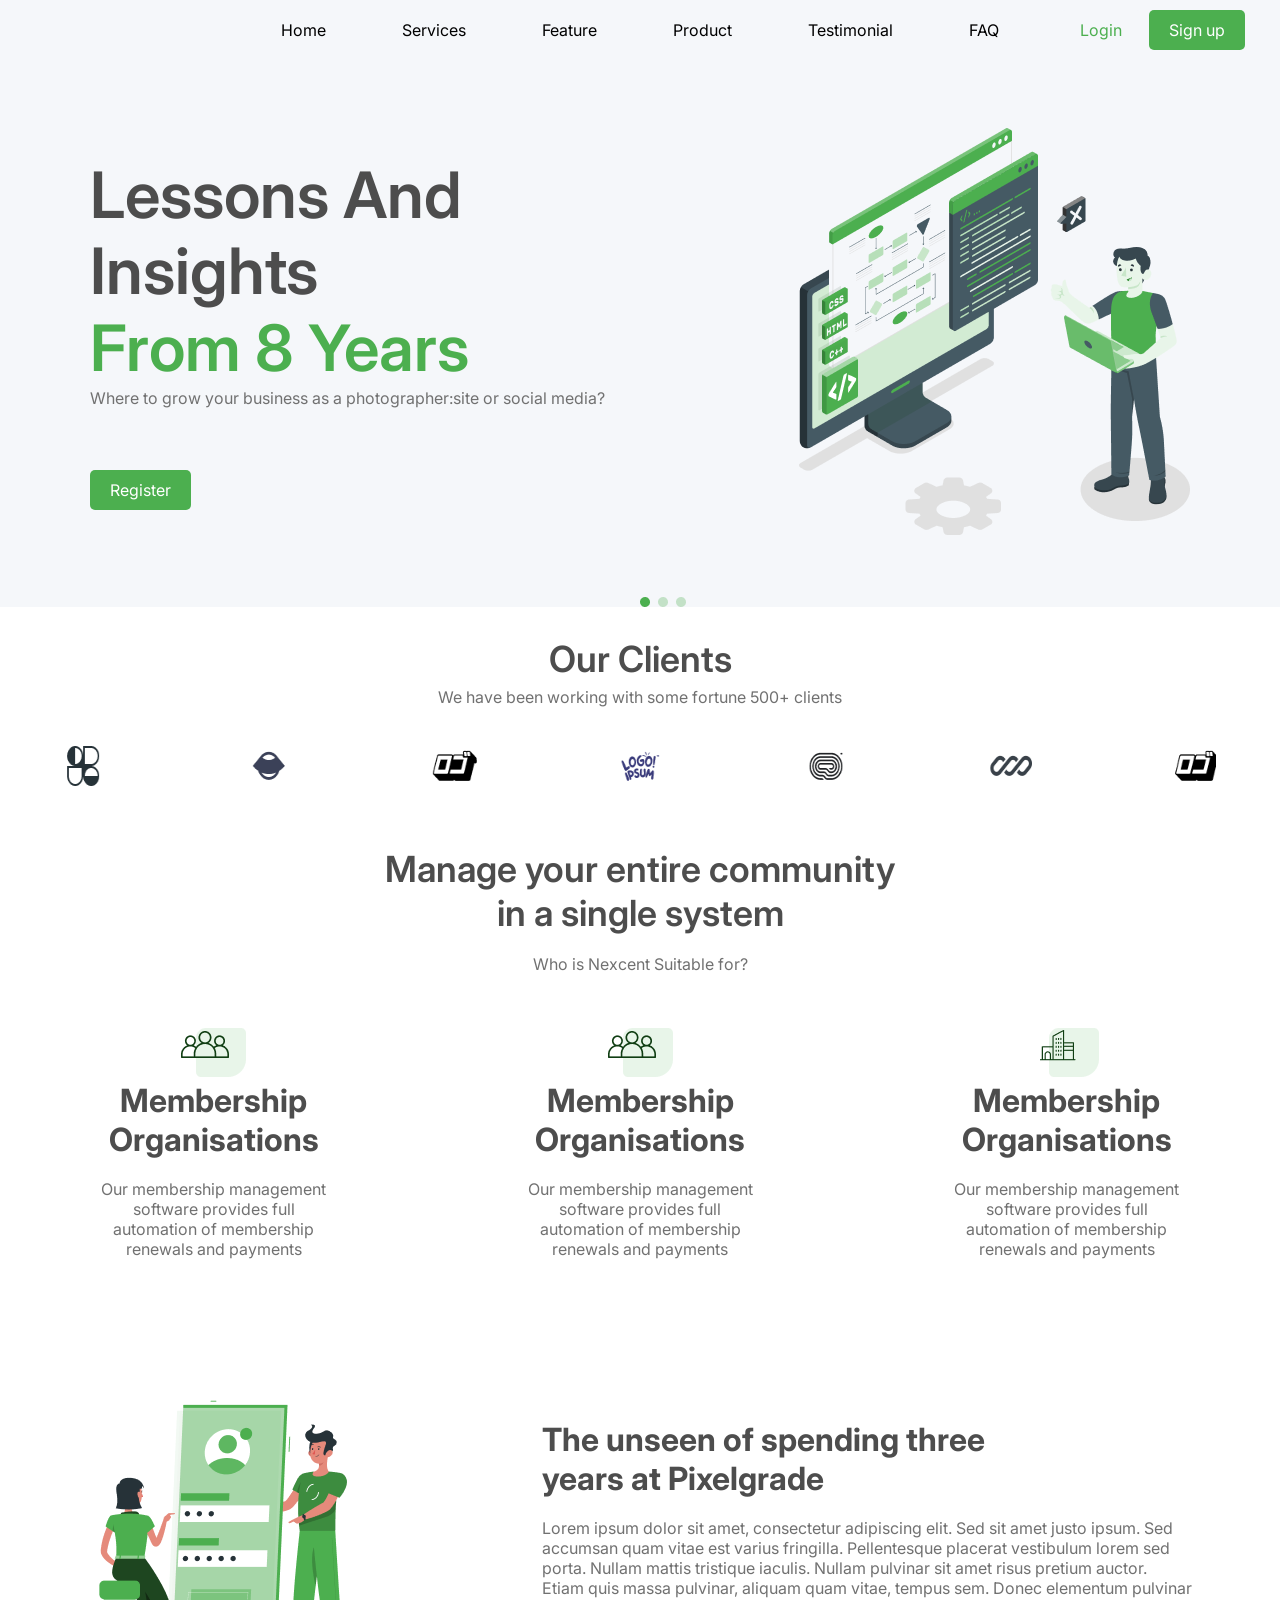
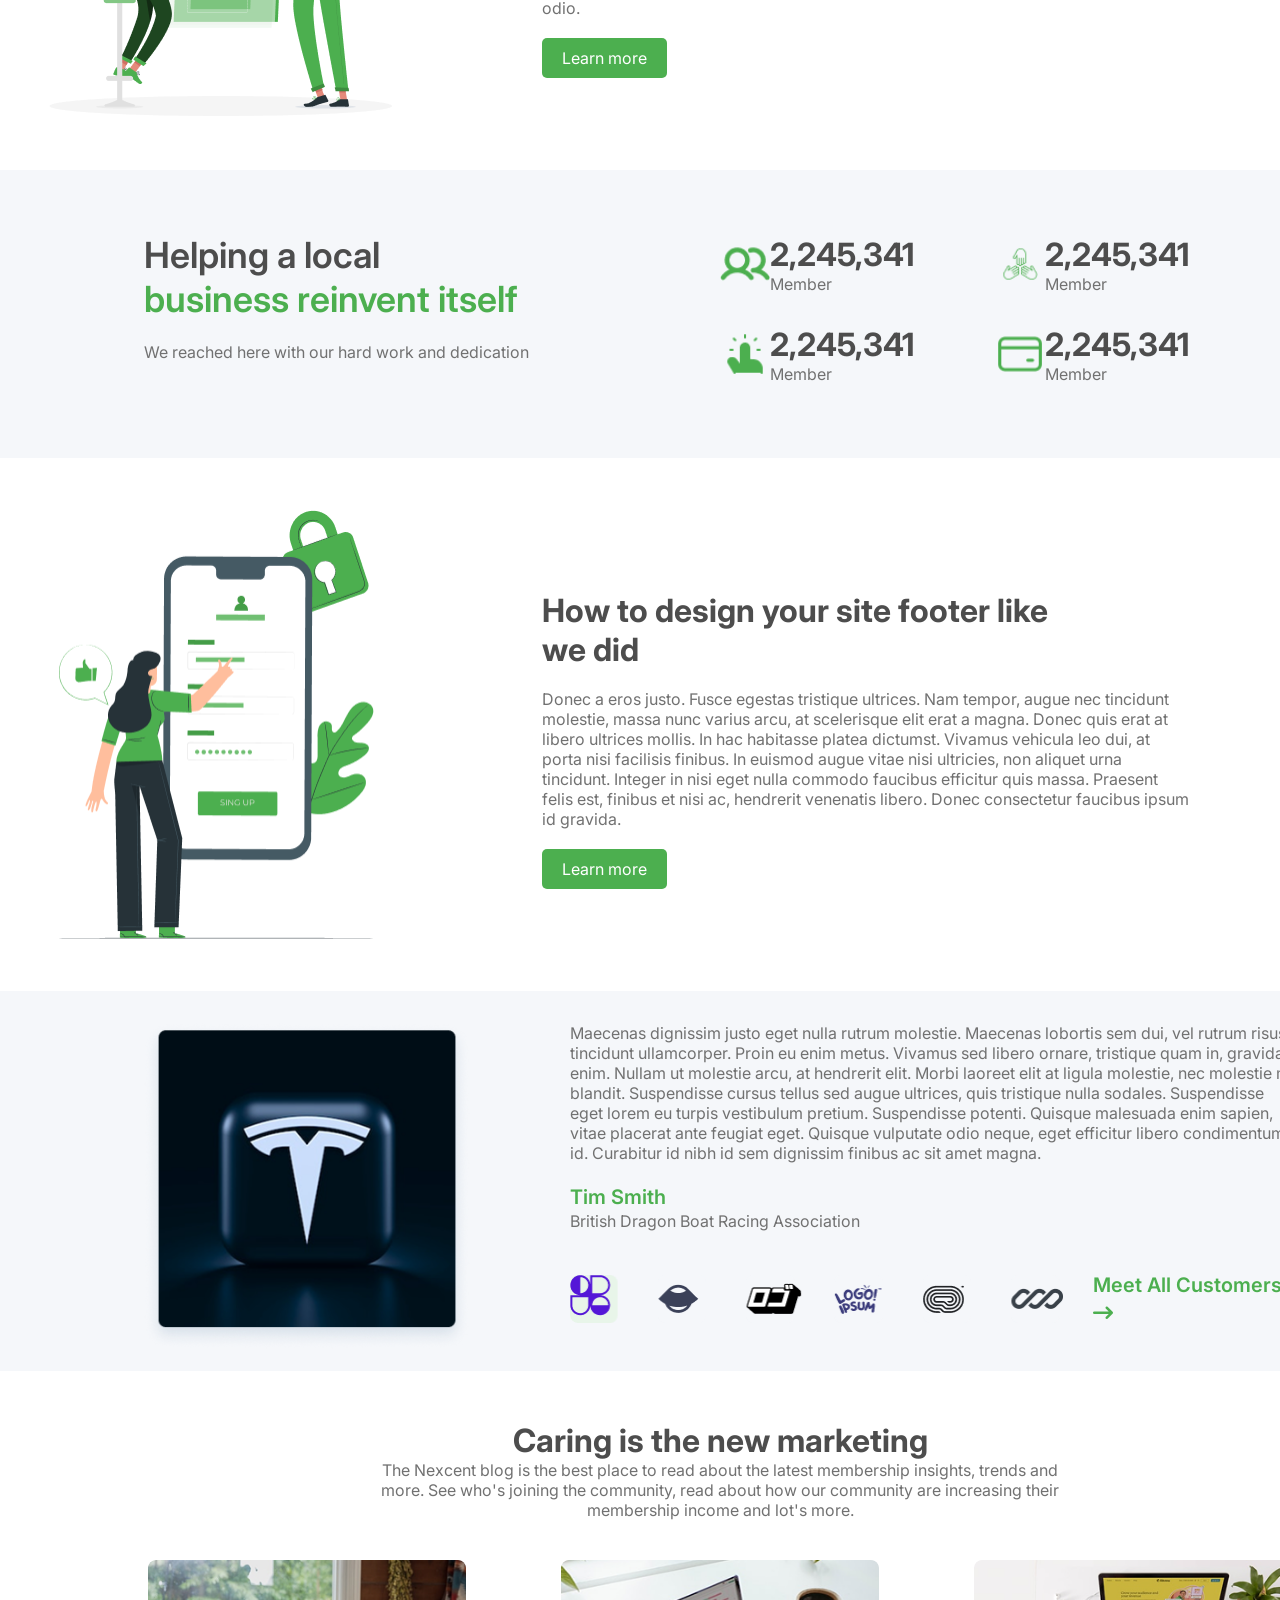
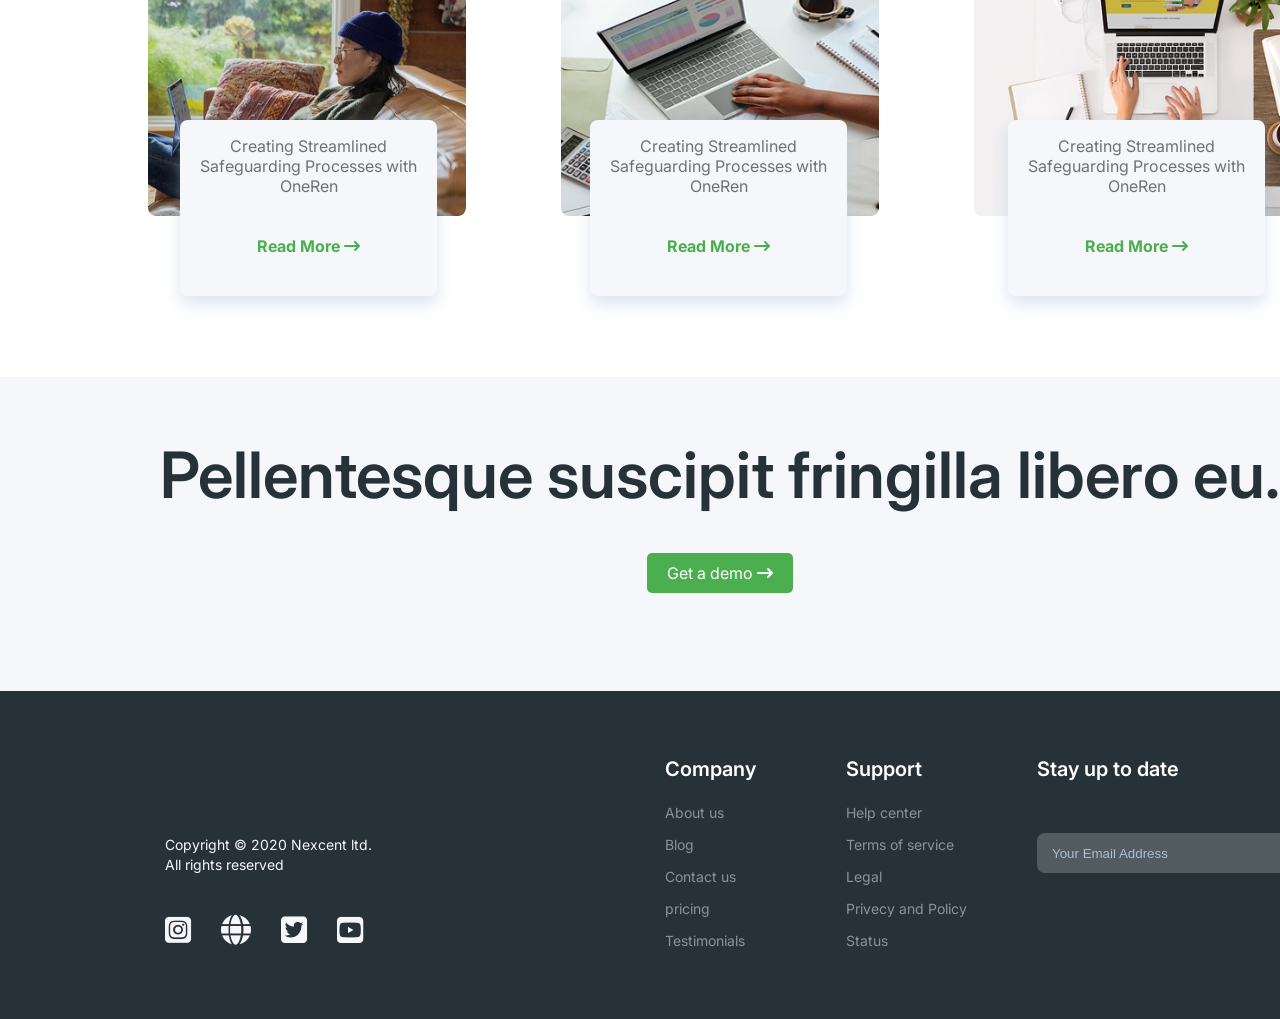
==== index.html @ f995667a "Add files via upload" ====
<!DOCTYPE html>
<html lang="en">
<head>
    <meta charset="UTF-8">
    <meta name="viewport" content="width=device-width, initial-scale=1.0">
    <title>Nexcent</title>
    <link rel="stylesheet" href="style.css">
    <link rel="stylesheet" href="https://cdnjs.cloudflare.com/ajax/libs/font-awesome/6.5.1/css/all.min.css">
</head>

<body>
   
        
     <div id="container">
             <header>
          <nav>
            <div class="logo">
                <a href="index.html"><img src="./assets/Logo.png" alt=""></a>
            </div>
            <div class="navmenu">
                <ul>
                    <li><a href="index.html">Home</a></li>
                    <li><a href="#">Services</a></li>
                    <li><a href="#">Feature</a></li>
                    <li><a href="#">Product</a></li>
                    <li><a href="#">Testimonial</a></li>
                    <li><a href="#">FAQ</a></li>
                </ul>
            </div>
            <div class="register">
                <ul>
                    <a href="login.html" class="btn2"><li >Login</li></a>
                    <a href="singup.html"><li class="btn">Sign up</li></a>
                </ul>
            </div>
         </nav>
          </header>
         <main>
         <div class="hero-section">
            
            <div class="hero-text"><span class="mainline">Lessons And Insights <br><span class="mainline2">From 8 Years</span></span><br><span class="minitxt">Where to grow your business as a photographer:site or social media?</span><br><br><br><a href="singup.html" class="btn">Register</a></div>
            <div class="hero-img"><img src="./assets/Illustration.png" alt=""></div>
            <img src="./assets/Dot.png" alt="" class="dot">
         </div>

         <div class="clients">
            <p class="oc">Our Clients</p><br>
            <p class="oc1">We have been working with some fortune 500+ clients</p>
            <img src="./assets/Clients Logos.png" alt="" class="clientslogo">
            <p class="oc2">Manage your entire community<br>in a single system <br> <span >Who is Nexcent Suitable for?</span></p>
            <div class="frame4">
                <div class="occard1 cardd">
                    <img src="./assets/Icon.png" alt="">
                    <h1>Membership Organisations</h1><br>
                    <p>Our membership management software provides full automation of membership renewals and payments</p>
                </div>
                <div class="occard2 cardd ">
                    <img src="./assets/Icon.png" alt="">
                    <h1>Membership Organisations</h1><br>
                    <p>Our membership management software provides full automation of membership renewals and payments</p>
                </div>
                <div class="occard3 cardd">
                    <img src="./assets/Icon (1).png" alt="">
                    <h1>Membership Organisations</h1><br>
                    <p>Our membership management software provides full automation of membership renewals and payments</p>
                </div>
            </div>
         </div> 
          
         <div class="unlock">
           <div class="unlockimg"> <img src="./assets/Frame 35.png" alt=""></div>
           <div class="unlockinfo">
             <h1>The unseen of spending three <br> years at Pixelgrade</h1><br>
            <p>Lorem ipsum dolor sit amet, consectetur adipiscing elit. Sed sit amet justo ipsum. Sed accumsan quam vitae est varius fringilla. Pellentesque placerat vestibulum lorem sed porta. Nullam mattis tristique iaculis. Nullam pulvinar sit amet risus pretium auctor. Etiam quis massa pulvinar, aliquam quam vitae, tempus sem. Donec elementum pulvinar odio.</p><br>
            <a href="#" class="btn">Learn more</a>
         </div>
         </div>
         <div class="acheivment">
            <div class="atxt">
                <p class="ap">Helping a local <br><span>business reinvent itself</span></p><br>
                <p>We reached here with our hard work and dedication</p>
            </div>
            <div class="aainfo">
                <div class="ca1 ca"><img src="./assets/Icon (3).png" alt="">
                    <div class="at"><h1>2,245,341</h1>
                    <p>Member</p></div></div>
                <div class="ca2 ca"><img src="./assets/Icon (5).png" alt="">
                   <div class="at"><h1>2,245,341</h1>
                    <p>Member</p></div></div>
                <div class="ca3 ca"><img src="./assets/Icon (4).png" alt="">
                    <div class="at"><h1>2,245,341</h1>
                    <p>Member</p></div></div>
                <div class="ca4 ca"><img src="./assets/Icon (6).png" alt="">
                    <div class="at"><h1>2,245,341</h1>
                    <p>Member</p></div></div>
                </div>
            </div>

            <div class="calender">
                <div class="unlock">
              <div class="unlockimg"> <img src="./assets/pana.png" alt=""></div>
                    <div class="unlockinfo">
                        <h1>
                            How to design your site footer like <br> we did
                        </h1><br>
                         <p>
                            Donec a eros justo. Fusce egestas tristique ultrices. Nam tempor, augue nec tincidunt molestie, massa nunc varius arcu, at scelerisque elit erat a magna. Donec quis erat at libero ultrices mollis. In hac habitasse platea dictumst. Vivamus vehicula leo dui, at porta nisi facilisis finibus. In euismod augue vitae nisi ultricies, non aliquet urna tincidunt. Integer in nisi eget nulla commodo faucibus efficitur quis massa. Praesent felis est, finibus et nisi ac, hendrerit venenatis libero. Donec consectetur faucibus ipsum id gravida.
                        </p><br>
                         <a href="#" class="btn">
                            Learn more
                        </a>
                    </div>
              </div>
            </div>




           <div class="customers">
            <img src="./assets/image 9.png" alt="">             
            <div class="customerinfo">

                 <p>Maecenas dignissim justo eget nulla rutrum molestie. Maecenas lobortis sem dui, vel rutrum risus tincidunt ullamcorper. Proin eu enim metus. Vivamus sed libero ornare, tristique quam in, gravida enim. Nullam ut molestie arcu, at hendrerit elit. Morbi laoreet elit at ligula molestie, nec molestie mi blandit. Suspendisse cursus tellus sed augue ultrices, quis tristique nulla sodales. Suspendisse eget lorem eu turpis vestibulum pretium. Suspendisse potenti. Quisque malesuada enim sapien, vitae placerat ante feugiat eget. Quisque vulputate odio neque, eget efficitur libero condimentum id. Curabitur id nibh id sem dignissim finibus ac sit amet magna.</p><br>
                 <a href="#">Tim Smith</a>
                 <br>
                 <p>British Dragon Boat Racing Association</p><br><br>
                 <div class="frame10"><img src="./assets/Frame 10.png" alt=""> <p>Meet All Customers <i class="fa-solid fa-arrow-right-long"></i></p></div>

            </div>
           </div>
          
           <div class="community">

             <div class="upper">
                <h1>Caring is the new marketing</h1>
                <p>The Nexcent blog is the best place to read about the latest membership insights, trends and more. See who's joining the community, read about how our community are increasing their membership income and lot's more.</p>
             </div><br><br>
             <div class="community-images">
                   <div class="community-card">
                    <img src="./assets/image 18.png" alt="">
                      <div class="communitySlid1 communitySlid">
                        <p>Creating Streamlined Safeguarding Processes with OneRen</p><br><br>
                        <a href="#">Read More <i class="fa-solid fa-arrow-right-long"></i></a>
                      </div>
                   </div>
                   <div class="community-card communitySlid">
                    <img src="./assets/image 19.png" alt="">
                    <div class="communitySlid2">
                        <p>Creating Streamlined Safeguarding Processes with OneRen</p><br><br>
                        <a href="#">Read More <i class="fa-solid fa-arrow-right-long"></i></a>
                      </div>
                   </div>
                   <div class="community-card communitySlid">
                    <img src="./assets/image 20.png" alt="">
                    <div class="communitySlid3">
                        <p>Creating Streamlined Safeguarding Processes with OneRen</p><br><br>
                        <a href="#">Read More <i class="fa-solid fa-arrow-right-long"></i></a>
                      </div>
                   </div>
             </div>
           </div>


     
    </main>
    <footer>
        <div class="ftu">
            <p>Pellentesque suscipit fringilla libero eu.</p><br><br>
            <a href="#" class="btn">Get a demo  <i class="fa-solid fa-arrow-right-long"></i></a>
        </div>
        <div class="ftd">
            <div class="companyInfo">
                <img src="./assets/Logo.png" alt=""><br><br><br><br>
                <p class="ftdtxt">Copyright © 2020 Nexcent ltd. <br>All rights reserved </p><br><br>
                <p class="mediaicon"><i class="fa-brands fa-square-instagram "></i><i class="fa-solid fa-globe"></i><i class="fa-brands fa-square-twitter"></i><i class="fa-brands fa-square-youtube"></i></p>
            </div>
            <div class="companylink">
                <ul class="ul1">
                    <p  class="headingline">Company</p>
                    <li>About us</li>
                    <li>Blog</li>
                    <li>Contact us</li>
                    <li>pricing</li>
                    <li>Testimonials</li>
                </ul>
                 <ul class="ul2">
                    <p  class="headingline">Support</p>
                    <li>Help center</li>
                    <li>Terms of service</li>
                    <li>Legal</li>
                    <li>Privecy and Policy</li>
                    <li>Status</li>
                </ul>
                <div class="lastitems"><p>Stay up to date</p>
                <input type="email" placeholder="Your Email Address "
                </div>
            </div>
        </div>
    </footer>

 </div>
    
</div>
</body>

  
</html>
---- style.css ----
@import url('https://fonts.googleapis.com/css2?family=Inter:ital,opsz,wght@0,14..32,100..900;1,14..32,100..900&family=Montserrat:ital,wght@0,100..900;1,100..900&display=swap');

:root {
	--neutral-white: #fff;
	--neutral-silver: #f5f7fa;
	--neutral-grey-blue: #abbed1;
	--neutral-l-grey: #89939e;
	--neutral-grey: #717171;
	--neutral-d-grey: #4d4d4d;
	--neutral-black: #263238;
	--neutral-white-stroke: #abbed1;
	--brand-info: #2194f3;
	--brand-secondary: #263238;
	--brand-primary: #4caf4f;
	--shade-s1: #43a046;
	--shade-s2: #388e3b;
	--shade-s3: #237d31;
	--shade-s4: #1b5e1f;
	--shade-s5: #103e13;
	--tint-t1: #66bb69;
	--tint-t2: #81c784;
	--tint-t3: #a5d6a7;
	--tint-t4: #c8e6c9;
	--tint-t5: #e8f5e9;
	--action-success: #2e7d31;
	--action-error: #e53835;
	--action-warning: #fbc02d;
}
:root {
  --font-family: "Inter", sans-serif;
  --second-family: "Montserrat", sans-serif;
}
*{
    margin: 0;
    padding: 0;
    box-sizing: border-box;
}

ul,ol{
    list-style: none;
}
body{
    
    font-family: 'inter';
    height: 100vh;
    
    overflow-x: hidden;
}
#container{
   max-width: 1440px;
    width: 100%;
    margin: 0 auto; 
    
}
a{
    text-decoration: none;
    color: inherit;
    display: inline-block;
}

nav{
     height: 60px;
    display: flex;
    width: 100%;
    align-items: center;
    background: #f5f7fa;

}
.logo{
    width: 20%;
    display: flex;
    justify-content: center;

}
.navmenu{
    width:60%;
}
.navmenu ul li{
    transition: 0.3s all ease;
}
.navmenu ul{
    
    display: flex;
    justify-content: space-around;
    gap: 25px;
}
.register{
    width:20%;
}
.register ul{
    display:flex;
    justify-content: center;
    gap:7px;
}
.btn{
    padding: 10px 20px;
    background: var(--brand-primary);
    color: white;
    border-radius: 5px;
    /* cursor: pointer; */
    transition: all 0.3s ease;
}
.btn:hover{
    background: #f5f7fa;
    color:var(--brand-primary);
    border: 1px solid var(--brand-primary) ;
    scale: 0.9;
}
.btn2{
    padding: 10px 20px;
    background: #f5f7fa;
    color:var(--brand-primary);
    border-radius: 5px;
    
    transition: all 0.3s ease;
}
.btn2:hover{
    background:var(--brand-primary) ;
    color: white;
    scale: 0.9;

}
.navmenu ul li:hover{
 scale: 1.1;
 color: #66bb69;
 border: none;
}
.hero-section{
    display: flex;
padding: 96px 90px 96px 90px;
width: 100%;
height: 547px;
background:  #f5f7fa;
align-items: center;
background: var(--neutral-silver);
gap: 100px;
position: relative;
}
.hero-text .mainline{
    font-family: var(--font-family);
font-weight: 600;
font-size: 64px;
line-height: 119%;
color: var(--neutral-d-grey);
}
.hero-text .mainline2{
    color: var(--brand-primary)
}
.hero-section .minitxt{
    font-family: var(--font-family);
font-weight: 400;
font-size: 16px;
line-height: 150%;
color: var(--neutral-grey);
}
.hero-text a{
    margin-top: 20px;
}
/* .hero-img img{
    margin-right: -100px;
} */
 .hero-text {
    width: 700px;
 }
 .dot{
  position: absolute;
    bottom: 0;
    left:50%;
 }
 .clients{
    width: 100%;
    position: relative;
    height: 700px;
    
    margin-top: 30px;
    display: flex;
    justify-content: center;
 }
 .clients .oc{
     position: absolute;
     font-family: var(--font-family);
     font-weight: 600;
     font-size: 36px;
     color: var(--neutral-d-grey);
 }
 .clients .oc1{
    position: absolute;
    top: 50px;
    font-family: var(--font-family);
    font-weight: 400;
    font-size: 16px;

    color: var(--neutral-grey)
 }
 .clientslogo{
    width: 90%;
    height: 98px;
    position: absolute;
    top: 80px;
 }
 .oc2{
     font-family: var(--font-family);
     font-weight: 600;
     font-size: 36px;
     text-align: center;
     color: var(--neutral-d-grey);
     position: absolute;
     top:210px;
 }
 .oc2 span{
    font-family: var(--font-family);
font-weight: 400;
font-size: 16px;

color: var(--neutral-grey);
 }
 .frame4{
    position: absolute;
    top: 360px;
    display: flex;
    justify-content: space-between;
    padding: 0 144px;
     width: 1440px;
     height: 280px;
    
 }
  .cardd{
    border-radius: 8px;
    padding: 24px 32px;
    width: 299px;
    height: 260px;
    text-align: center;
    
  }
  .cardd h2{
    color: var(--neutral-d-grey);
  }
   h1{
    color: var(--neutral-d-grey);
    font-family: var(--font-family);
  }
  .cardd p{
    color:var(--neutral-grey)
  }
  p{
    color:var(--neutral-grey)
  }
  .unlock{
    display: flex;
    width: 1440px;
    height: 433px;
    align-items: center;
    gap: 100px;
  }
  .unlock img{
    width: 442px;
    height: 433px;
  }
  .unlockinfo{
    width: 650px;
    height: 268px;
    
  }
  .acheivment{
    background: var(--neutral-silver);
    display: flex;
    padding: 64px 144px;
    width: 1440px;
    height: 288px;
  }
  .atxt{
    width: 50%;
   
  }
  .atxt .ap{
    font-weight: 600;
font-size: 36px;
line-height: 122%;
color: var(--neutral-d-grey);
  }
  .atxt span{
    color: var(--brand-primary);
  }

  .aainfo{
    width: 50%;
    display: flex;
    flex-wrap: wrap;
    width: 540px;
   height: 160px;
   gap: 20px;
  }
  .ca{
    display: flex;
    align-items: center;
    width: 255px;
height: 60px;
  }
  .ca img{
    width: 50px;
    height: 50px;
  }
  .calender{
    margin: 50px 0px;
  }
  .customers{
    padding: 32px 144px;
    width: 1440px;
    height: 380px;
    display: flex;
    background: var(--neutral-silver);
    gap: 100px;
    margin-bottom: 50px;
  }
  .customers img{
    border-radius: 8px;
width: 326px;
height: 326px;
  }
  .customerinfo a{
   font-family: var(--font-family);
font-weight: 600;
font-size: 20px;
line-height: 140%;
color: var(--brand-primary);
  }
  .frame10{
  display: flex;
  align-items: center;
  gap: 30px;
  }
  .frame10 img{
    width: 493px;
height: 48px;
  }
  .frame10 p{
    font-family: var(--font-family);
font-weight: 600;
font-size: 20px;
line-height: 140%;
color: var(--brand-primary);
cursor: pointer;

  }

  .community{
    position: relative;
    width: 1440px;
    height: 506px;
    overflow: hidden;
    
  }
  .community .upper{
    text-align: center;
    padding: 0px 25%;
  }
   .community-images {
    position: relative;
    padding: 0 100px;
    width: 1440px;
    height: 366px;
    display: flex;
    justify-content: space-around;
   }
   .community-images .community-card img{
    border-radius: 8px;
width: 318px;
height: 256px;
   }
   .communitySlid1{
    border-radius: 8px;
padding: 16px;
width: 257px;
height: 176px;
box-shadow: 0 8px 16px 0 rgba(171, 190, 209, 0.4);
background: var(--neutral-silver);
z-index: 5;
position: absolute;
top: 160px;
left: 180px;
text-align: center;
   }
   .communitySlid a{
    color: #4caf4f;
    font-weight: bold;
   }

   .communitySlid2{
    border-radius: 8px;
padding: 16px;
width: 257px;
height: 176px;
box-shadow: 0 8px 16px 0 rgba(171, 190, 209, 0.4);
background: var(--neutral-silver);
z-index: 5;
position: absolute;
top: 160px;
left: 41%;
text-align: center;
   }

   .communitySlid3{
    border-radius: 8px;
padding: 16px;
width: 257px;
height: 176px;
box-shadow: 0 8px 16px 0 rgba(171, 190, 209, 0.4);
background: var(--neutral-silver);
z-index: 5;
position: absolute;
top: 160px;
left: 70%;
text-align: center;
   }


   footer{
    width: 1440px;
    height: 628px;
    margin-top: 50px;

   }

   .ftu{
    height: 50%;
    background: var(--neutral-silver);
    padding-top:60px ;
    text-align: center;
   }
   .ftu p{
    font-family: var(--font-family);
    font-weight: 600;
    font-size: 64px;
    line-height: 119%;
    text-align: center;
    color: var(--neutral-black);
   }
   .ftd{
    padding: 64px 125px 64px 165px;
width: 1440px;
height: 328px;
background: var(--neutral-black);
display: flex;
gap: 150px;
   }
   .companyInfo{
    width: 350px;
   height: 210px;
   }
   .ftdtxt{
    font-family: var(--font-family);
    font-weight: 400;
    font-size: 14px;
    line-height: 143%;
    color: var(--neutral-silver);
   }
   .companyInfo .mediaicon{
    display: flex;
    gap: 30px;
   }
   .companyInfo .mediaicon i{
    font-size: 30px;
    color: var(--neutral-silver);
    border-radius: 10%;
   }
   .companylink{
    width: 635px;
height: 200px;
display: flex;
   }
   .headingline{
    font-family: var(--font-family);
font-weight: 600;
font-size: 20px;
line-height: 140%;
color: var(--neutral-white);
margin-bottom: 20px;
   }
  .ftd .companylink ul li{
    
    margin-bottom: 12px;
    font-family: var(--font-family);
font-weight: 400;
font-size: 14px;
line-height: 143%;
color: var(--neutral-l-grey);
  }
  .ftd .companylink .ul1{
    margin-right: 90px;
  }
  .ftd .companylink .ul2{
    margin-right: 70px;
  }
  .lastitems p{
font-family: var(--font-family);
font-weight: 600;
font-size: 20px;
line-height: 140%;
color: var(--neutral-white);
margin-bottom: 50px;
  }
  .lastitems input{
    border-radius: 8px;
width: 255px;
height: 40px;
background: #515b60;
padding-left: 15px;
color: white;
border: none;
outline: none;
  }
  .lastitems input::placeholder{
    color: var(--neutral-white-stroke);
  }
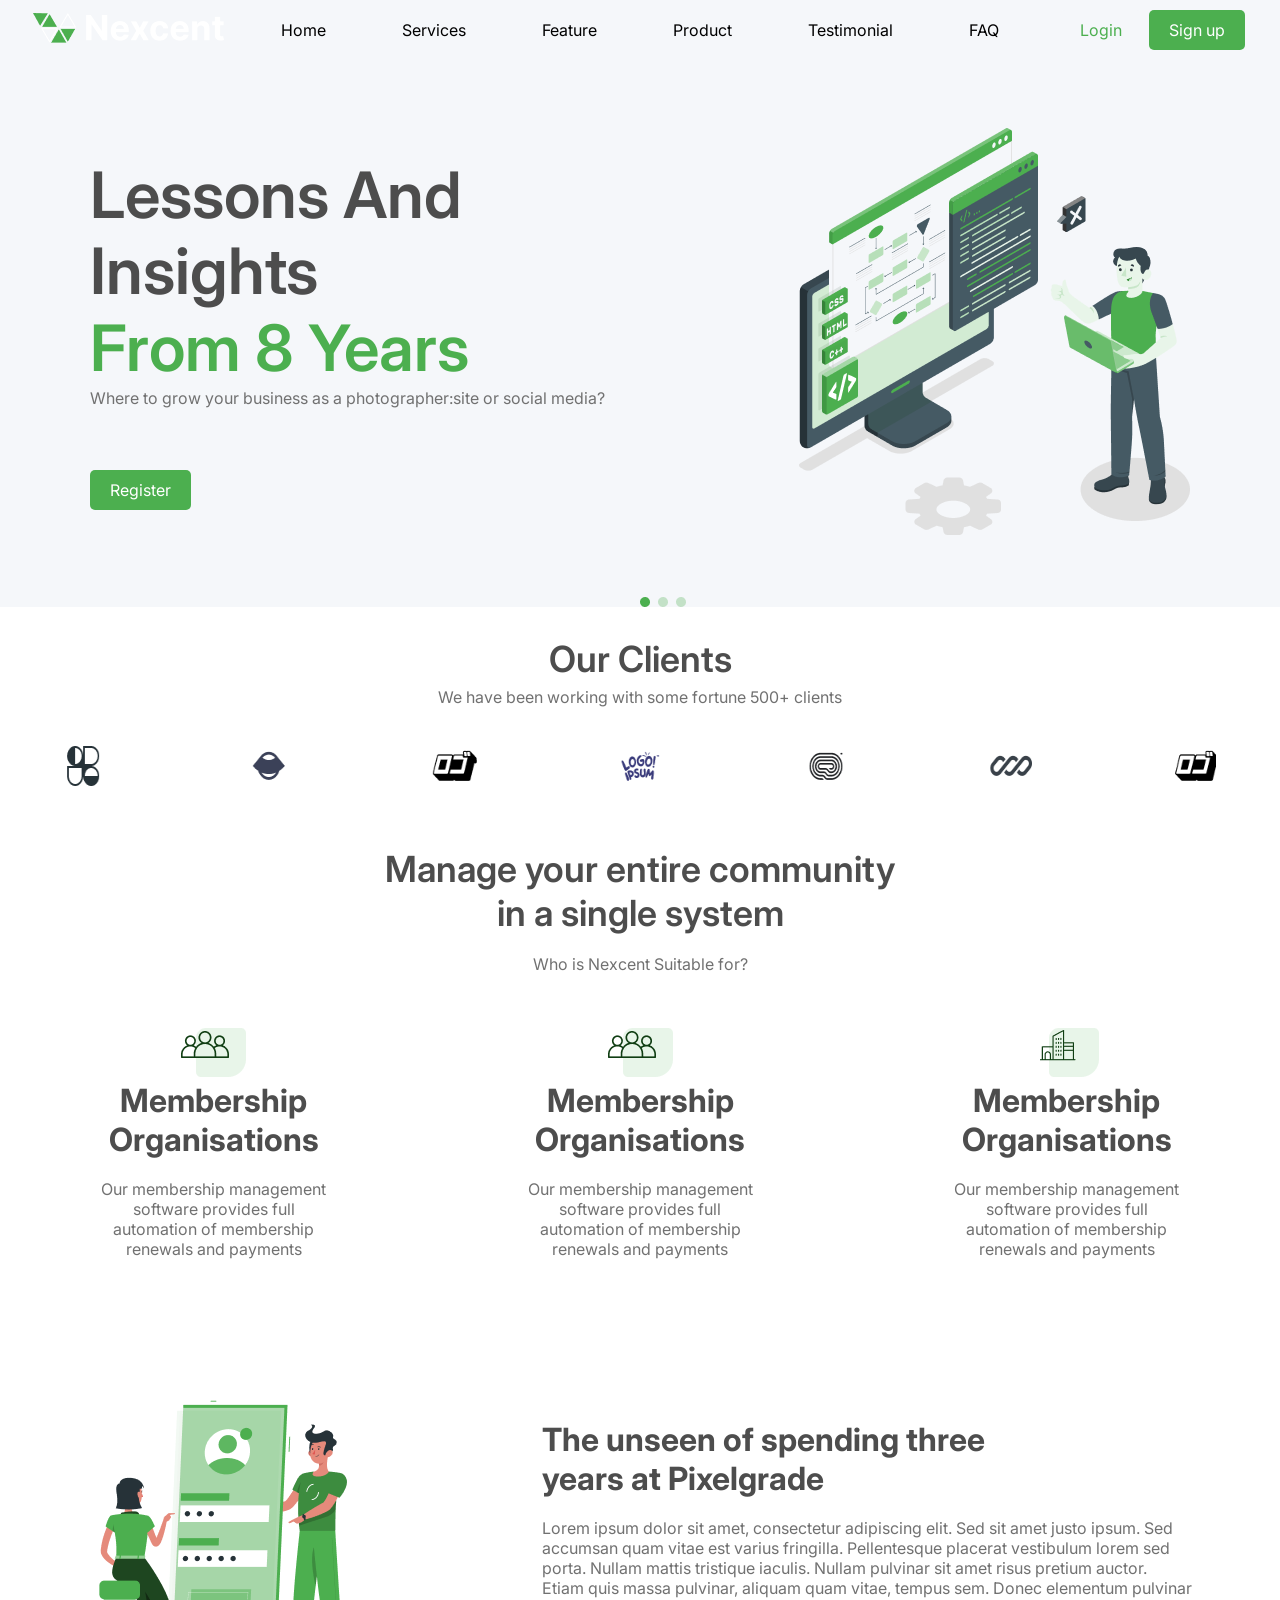
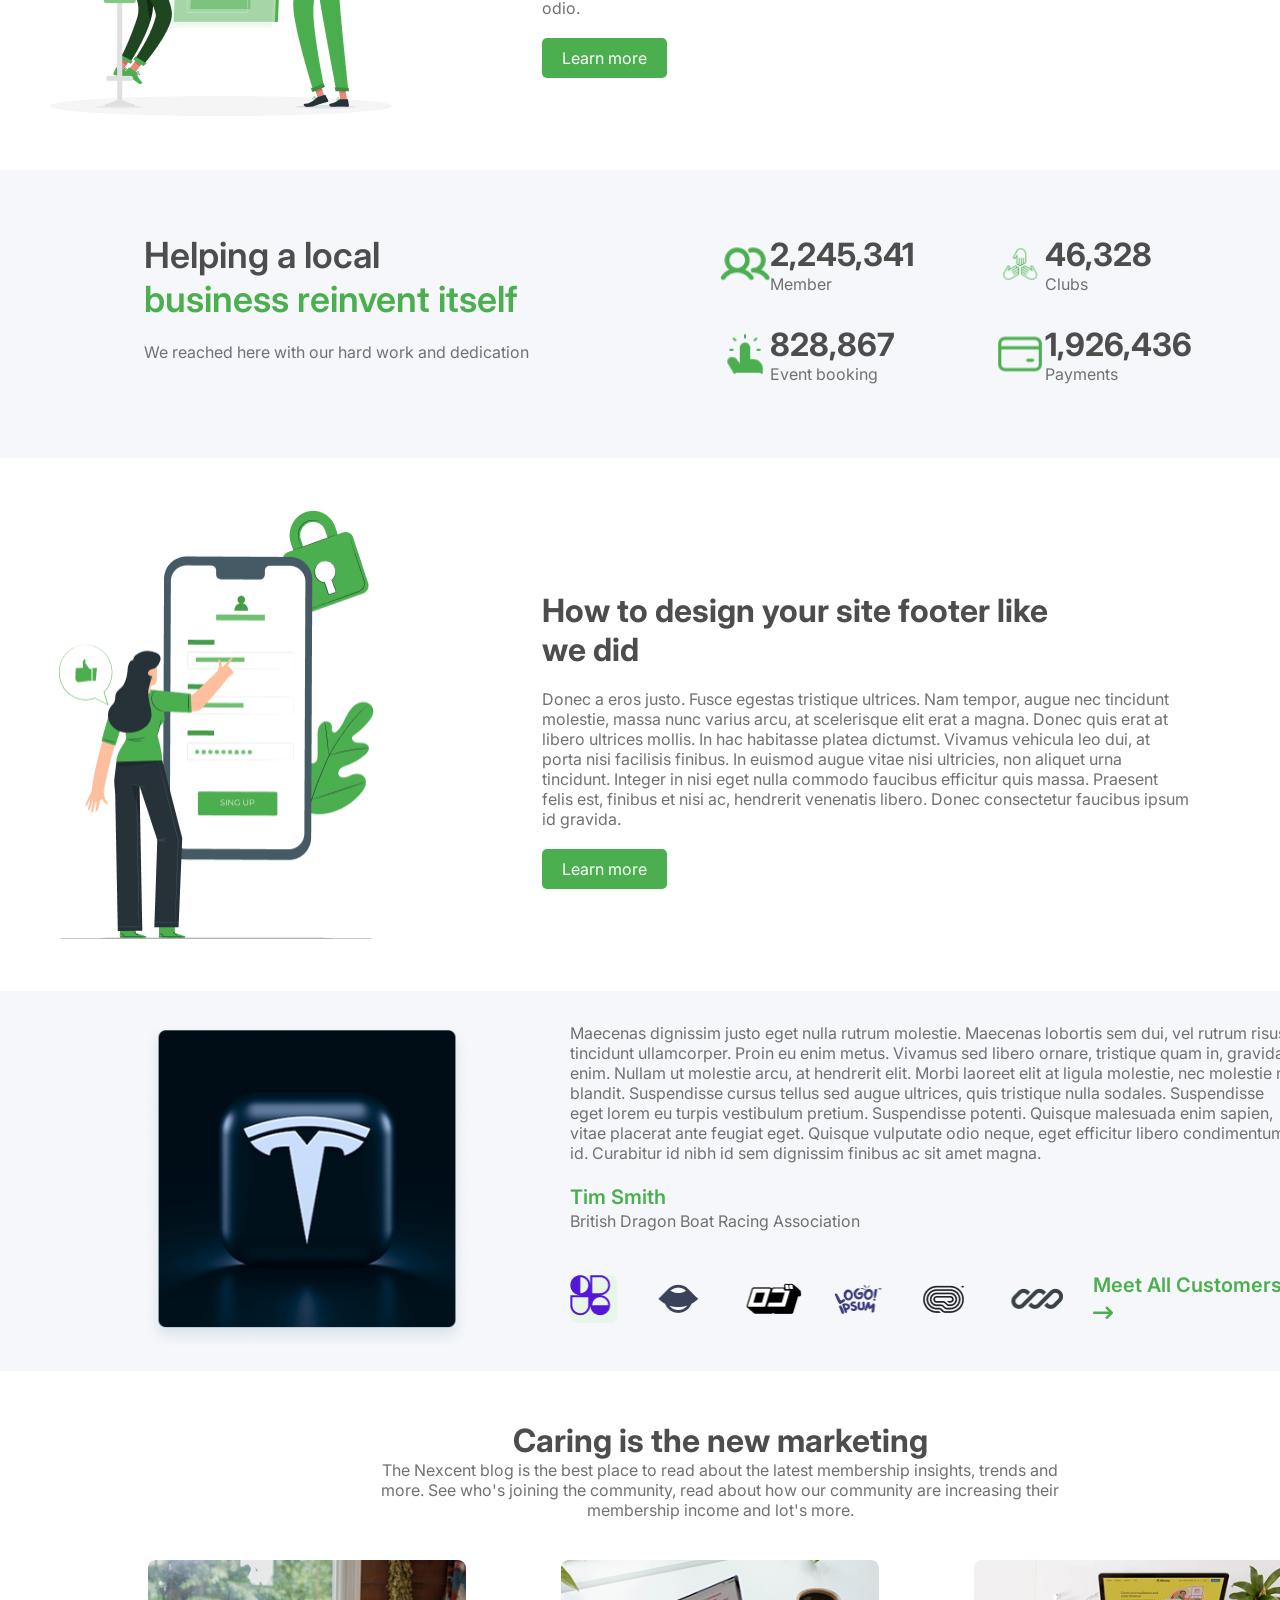
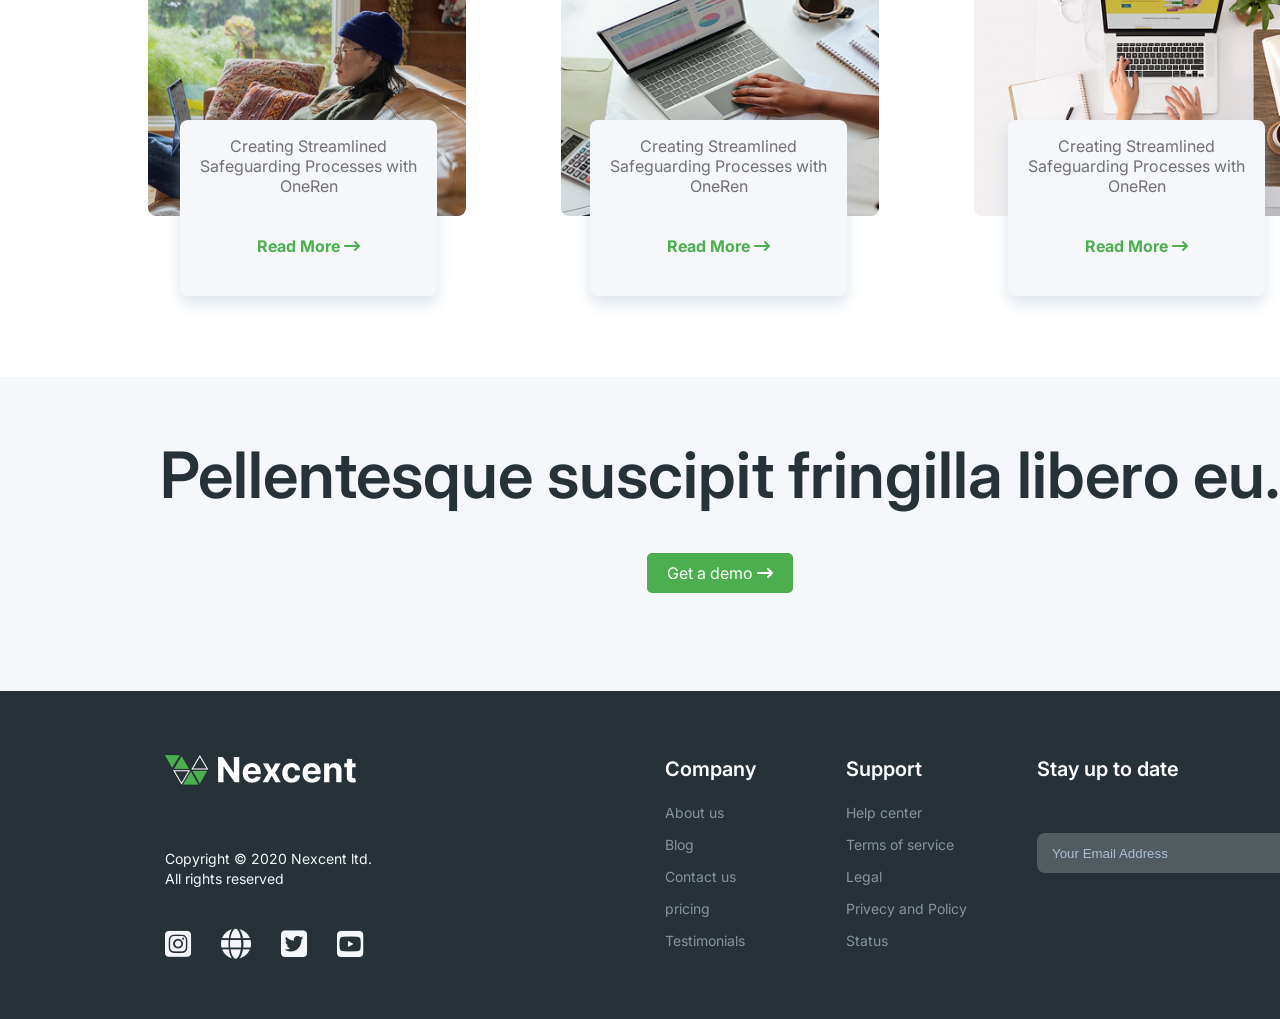
==== commit 8a651732: "Fix HTML formatting and restore original content" ====
--- a/index.html
+++ b/index.html
@@ -85,14 +85,14 @@
                     <div class="at"><h1>2,245,341</h1>
                     <p>Member</p></div></div>
                 <div class="ca2 ca"><img src="./assets/Icon (5).png" alt="">
-                   <div class="at"><h1>2,245,341</h1>
-                    <p>Member</p></div></div>
+                   <div class="at"><h1>46,328</h1>
+                    <p>Clubs</p></div></div>
                 <div class="ca3 ca"><img src="./assets/Icon (4).png" alt="">
-                    <div class="at"><h1>2,245,341</h1>
-                    <p>Member</p></div></div>
+                    <div class="at"><h1>828,867</h1>
+                    <p>Event booking</p></div></div>
                 <div class="ca4 ca"><img src="./assets/Icon (6).png" alt="">
-                    <div class="at"><h1>2,245,341</h1>
-                    <p>Member</p></div></div>
+                    <div class="at"><h1>1,926,436</h1>
+                    <p>Payments</p></div></div>
                 </div>
             </div>
 
@@ -204,4 +204,4 @@
 </body>
 
   
-</html>+</html>
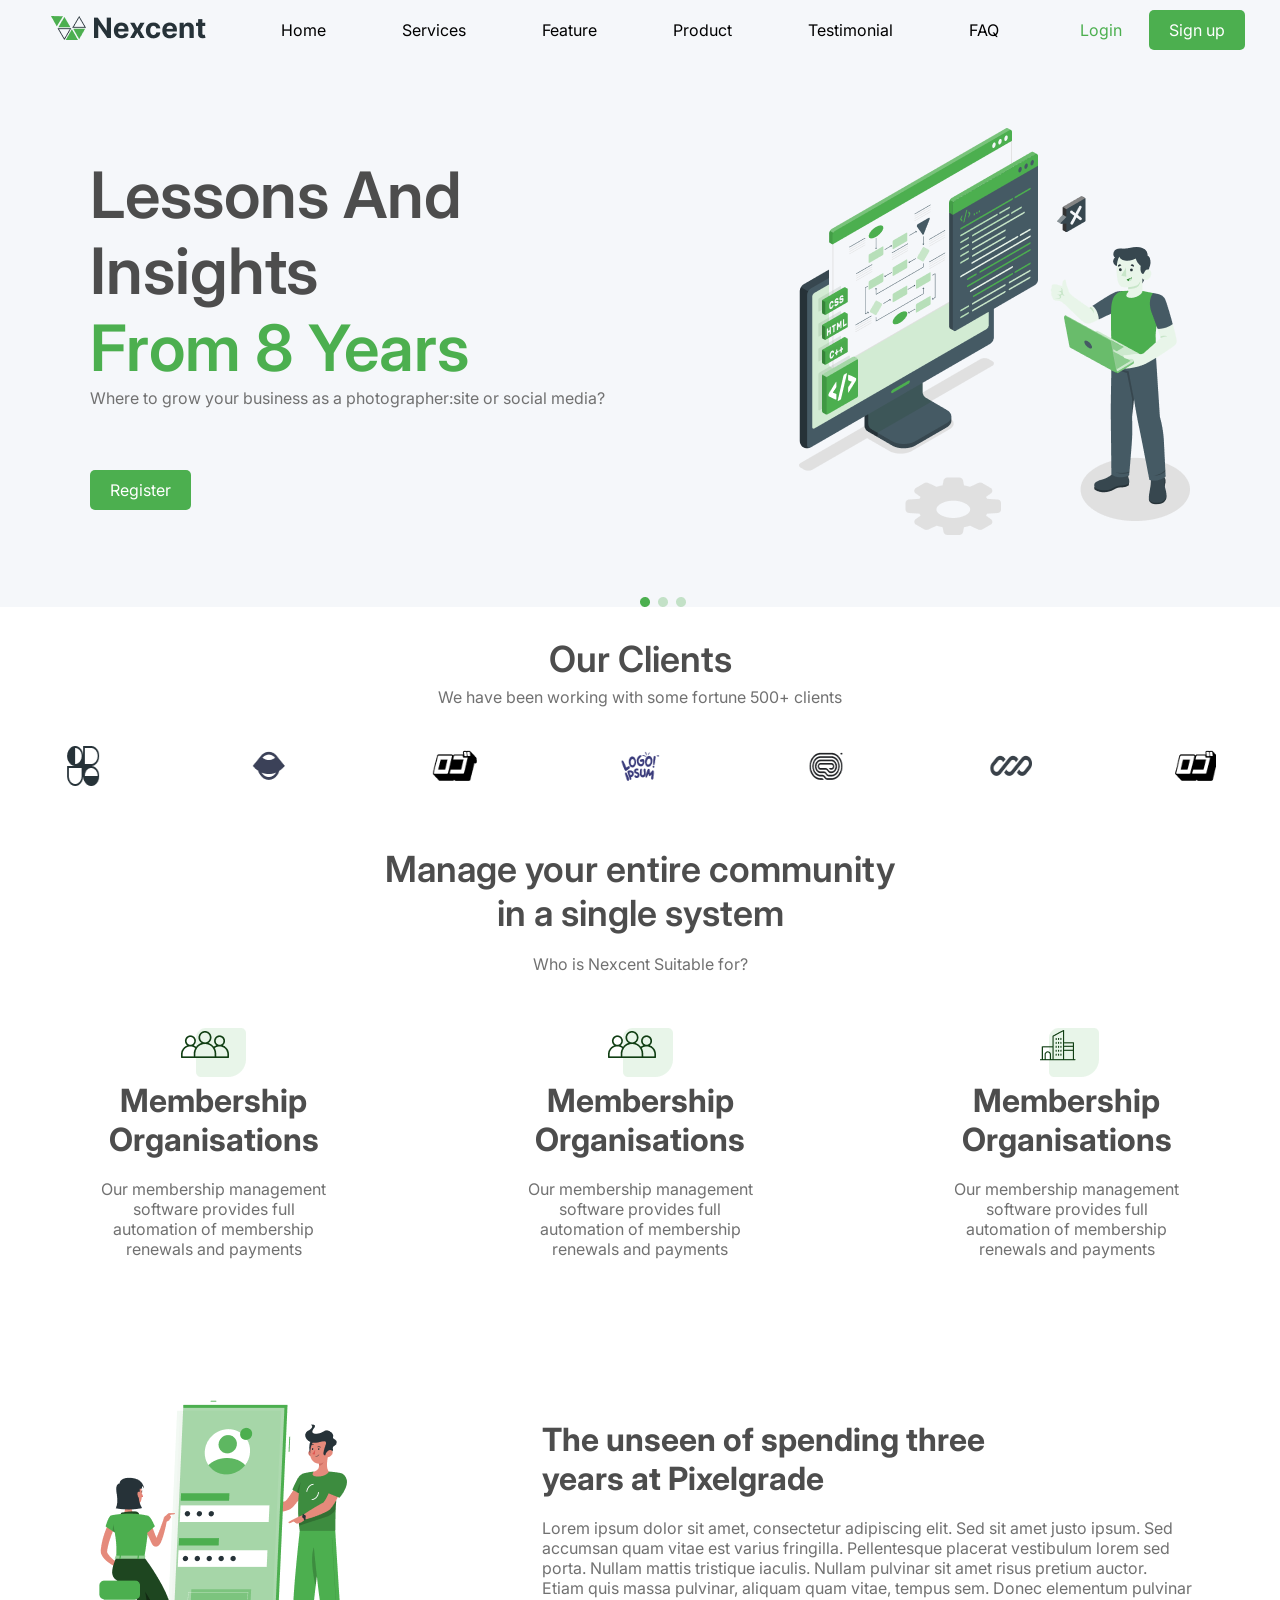
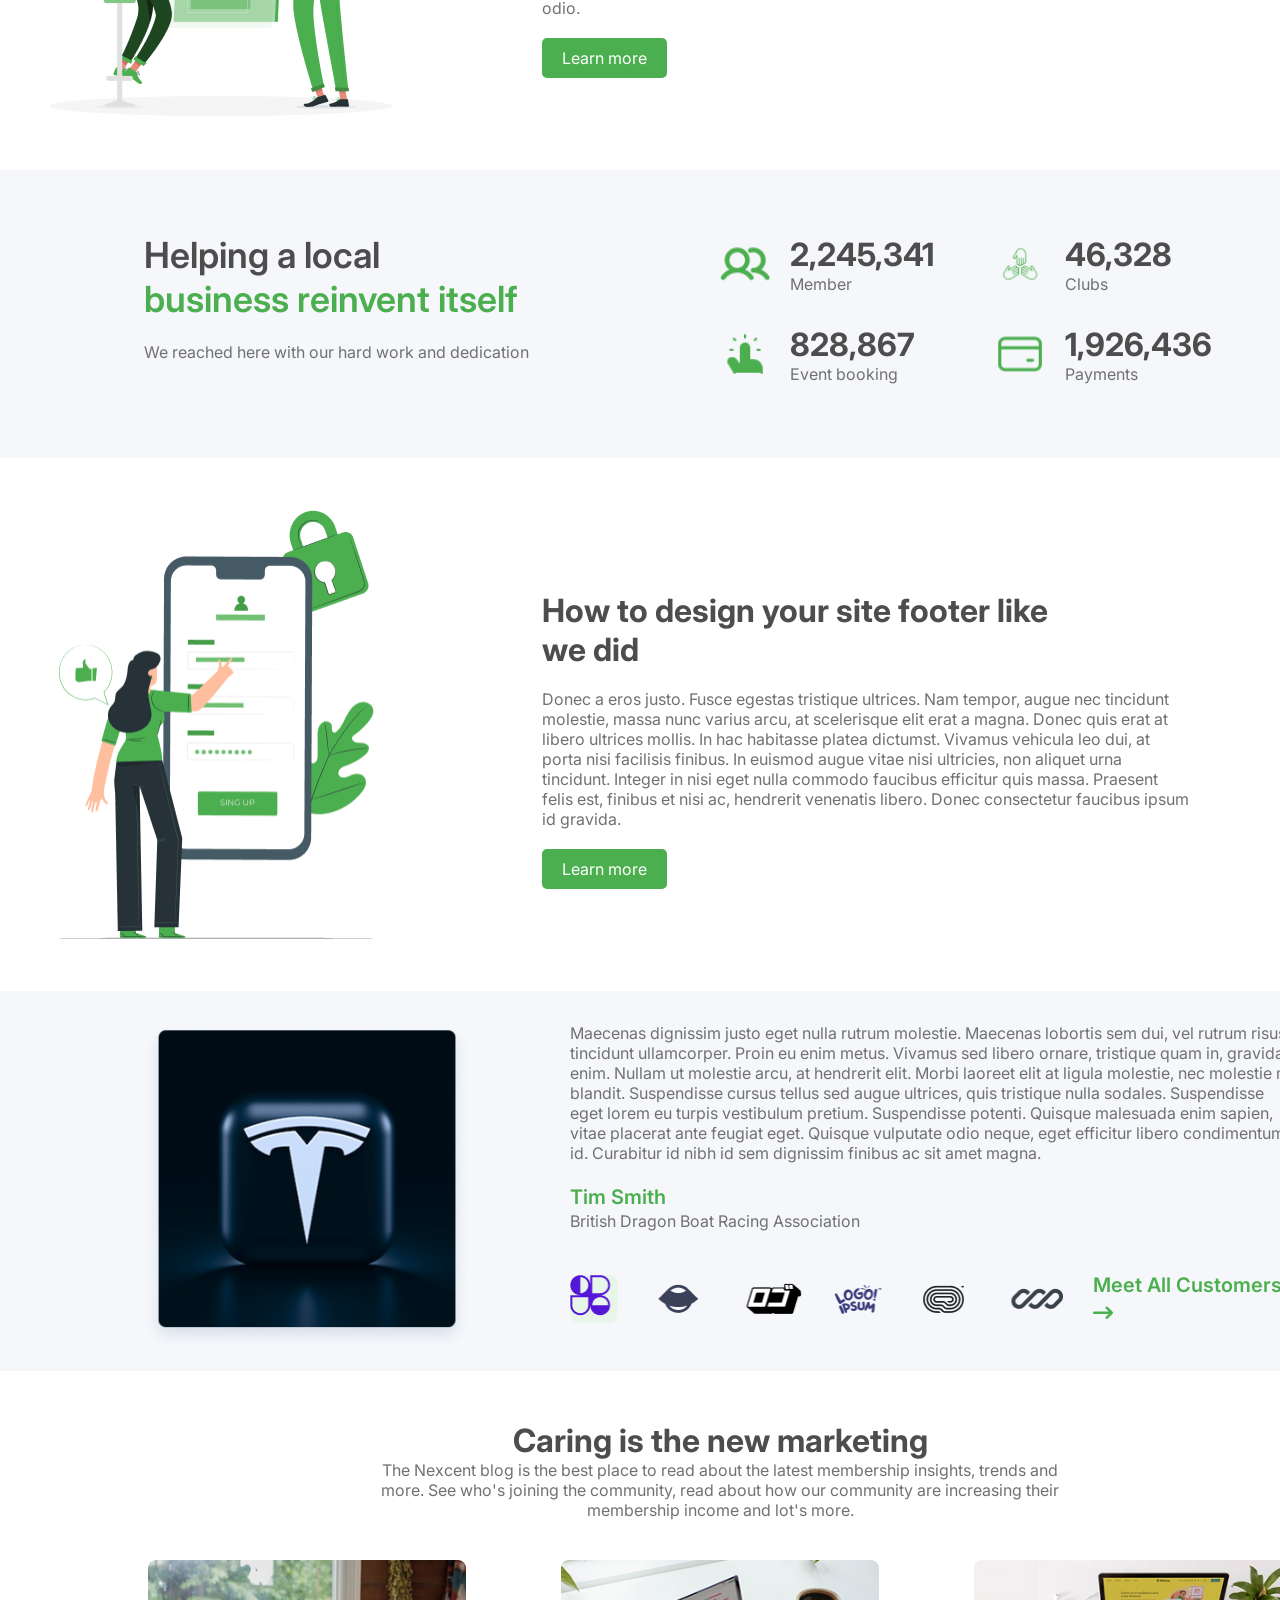
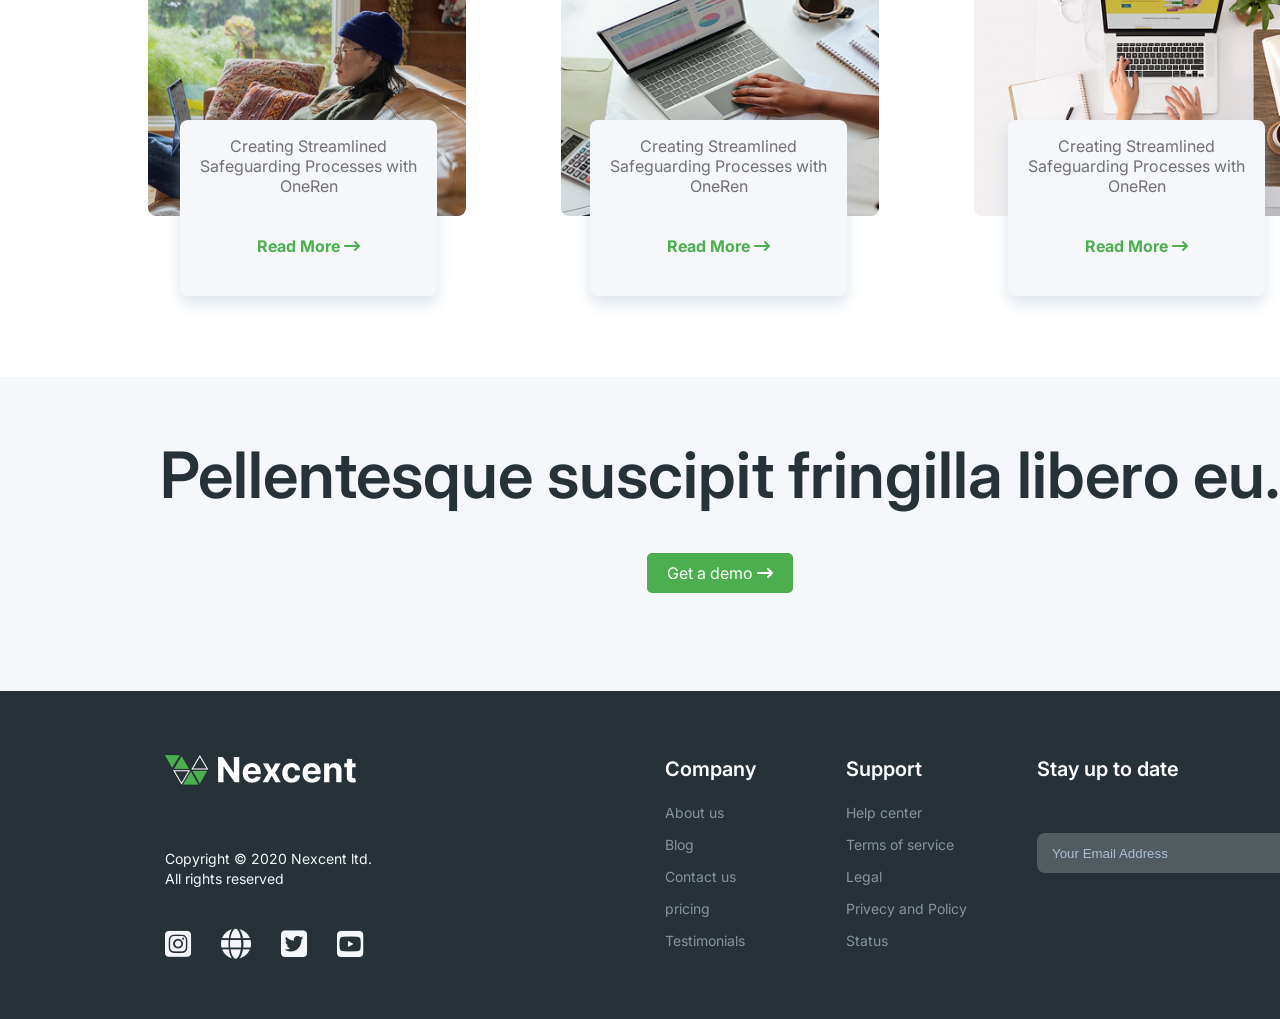
==== commit 26c0f12e: "Fix HTML structure and update logo image source" ====
--- a/index.html
+++ b/index.html
@@ -15,7 +15,7 @@
              <header>
           <nav>
             <div class="logo">
-                <a href="index.html"><img src="./assets/Logo.png" alt=""></a>
+                <a href="index.html"><img src="./assets/Logo (1).png" alt=""></a>
             </div>
             <div class="navmenu">
                 <ul>
--- a/style.css
+++ b/style.css
@@ -295,6 +295,7 @@
     align-items: center;
     width: 255px;
 height: 60px;
+	  gap: 20px;
   }
   .ca img{
     width: 50px;
@@ -513,4 +514,4 @@
     color: var(--neutral-white-stroke);
   }
   
-  +  
